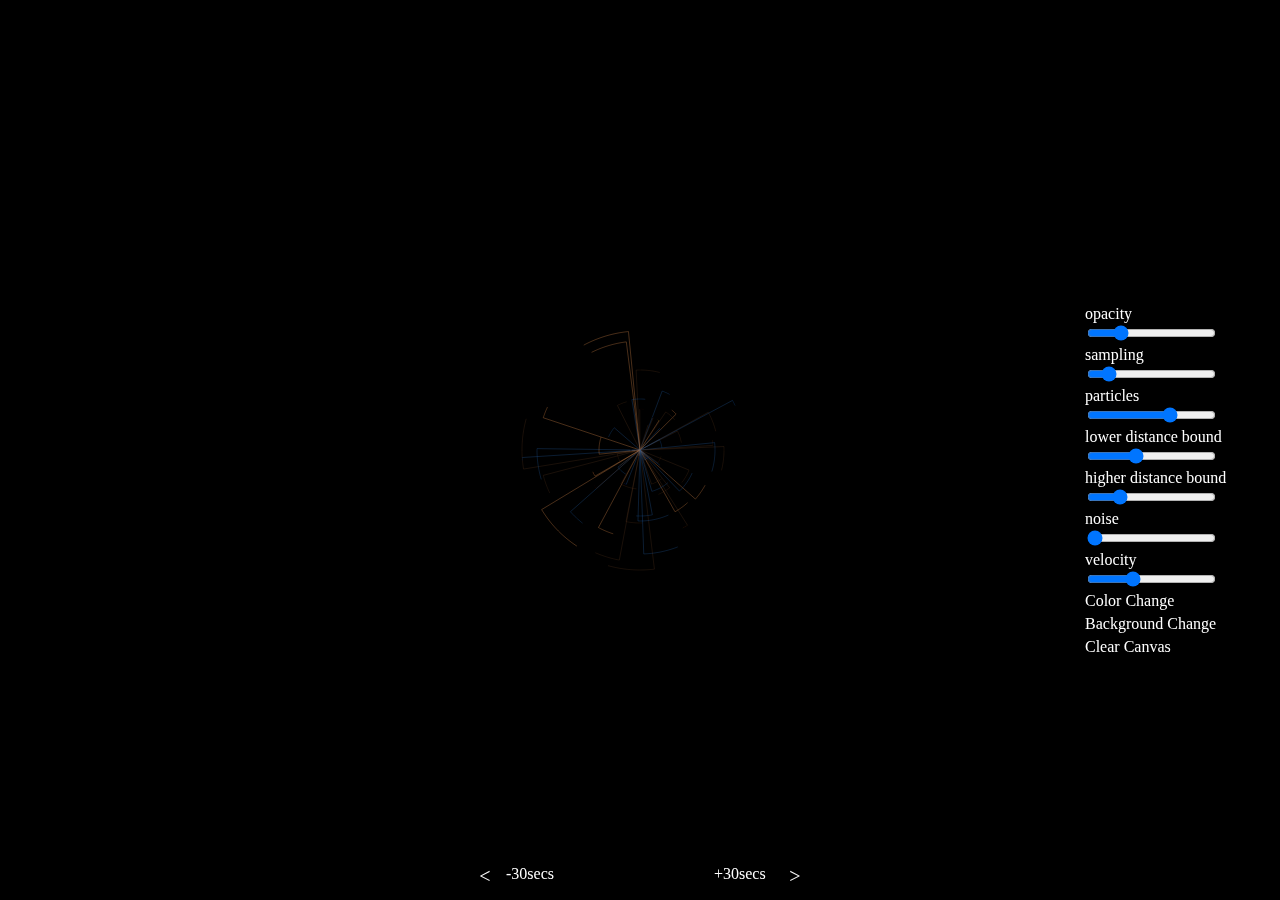
==== electric/index.html @ bdda0331 "Update for maintaining particle draws" ====
<head>
	<link rel="stylesheet" href="css/index.css">
	<script src="js/index.js"></script>
	<script src="https://ajax.googleapis.com/ajax/libs/jquery/3.3.1/jquery.min.js"></script>
</head>
<body>
  	<canvas id="main" width="300px"   height="300px"> 
	</canvas>
	<audio id="myAudio">
		<!-- <source id="mp3source" src="../../Visualizer/audio/arcadeElectro.mp3" type="audio/mpeg"> -->
		<source id="mp3source" type="audio/mpeg">
	</audio>

	<div class="controls">
		<div class="opacityFill">
			opacity<input class="opacitySlider" type="range" min="1" max="40" value="10" id="opacity_slider">
		</div>
		<div class="samplingInterval">
			sampling<input class="samplingSlider" type="range" min="1" max="150" value="20" id="sampling_slider">
		</div>
		<div class="numParticles">
			particles<input class="particlesSlider" type="range" min="1" max="150" value="100" id="particles_slider">
		</div>
		<div class="lowerDistance">
			lower distance bound<input class="lowerDistanceSlider" type="range" min="1" max="80" value="30" id="lowerDistance_slider">
		</div>
		<div class="higherDistance">
			higher distance bound<input class="higherDistanceSlider" type="range" min="80" max="400" value="150" id="higherDistance_slider">
		</div>
		<div class="noise">
			noise<input class="noiseSlider" type="range" min="1" max="5" value="1" id="noise_slider">
		</div>
		<div class="velocity">
			velocity<input class="velocitySlider" type="range" min="1" max="10" value="4" id="velocity_slider">
		</div>
		<div id="colors" class="colors">
			Color Change
		</div>
		<div class="background" id="background">
			Background Change
		</div>
		<div class="clear" id="clear">
			Clear Canvas
		</div>
	</div>
	<div class="songSelect">
		<div class="selectLeft">&lt;</div>
		<div class="jumpBack">-30secs</div>
		<div class="songName"></div>
		<div class="jumpForward">+30secs</div>
		<div class="selectRight">&gt;</div>
	</div>
	<script src="js/songNames.js"></script>
	<script src="js/audioSetup.js"></script>
</body>
---- electric/css/index.css ----
@font-face {
  font-family: 'aadhunik';
  src: url('../aadhunik/Aadhunik.ttf');
}

body
{
    font-family: 'aadhunik';
    margin: 0;
    color: white;
}

canvas
{
    background-color: black;
}

.controls {
  position: absolute;
  z-index: 3;
  height: 300px;
  width: 200px;
  left: calc(100% - 200px);
  top: calc(50% - 150px);
  border-radius: 5px;
}

.controls div {
  margin-top: 5px;
  margin-left: 5px
}

.controls input {
  display: block;
}

.colors {
  cursor: pointer;
}

.background {
  cursor: pointer;
}

.clear {
  cursor: pointer;
}

.colors:hover {
  color: red;
  transition: 0.2s ease-out;
}

.background:hover {
  color: red;
  transition: 0.2s ease-out;
}

.clear:hover {
  color: red;
  transition: 0.2s ease-out;
}

.songSelect {
  position: absolute;
  height: 50px;
  width: 400px;
  top: calc(100% - 50px);
  left: calc(50% - 200px);
}

.songName {
  position: relative;
  width: 200px;
  height: 30px;
  left: 100px;
  top: 0px;
  text-align: center;
  margin-top: 15px;
  cursor: pointer;
}

.jumpForward {
  position: absolute;
  width: 30px;
  height: 30px;
  top: 0px;
  margin-top: 15px;
  text-align: center;
  left: 274px;
  cursor: pointer;
}

.jumpBack {
  position: absolute;
  width: 30px;
  height: 30px;
  top: 0px;
  margin-top: 15px;
  text-align: center;
  left: 66px;
  cursor: pointer;
}

.selectLeft {
  position: absolute;
  height: 30px;
  width: 30px;
  left: 30px;
  margin-top: 15px;
  text-align: center;
  cursor: pointer;
  font-size: 20px;
}

.songSelect div:hover {
  color: red;
  transition: 0.2s ease-out;
}

.selectRight {
  position: absolute;
  height: 30px;
  width: 30px;
  left: 340px;
  top: 0px;
  margin-top: 15px;
  text-align: center;
  cursor: pointer;
  font-size: 20px;
}
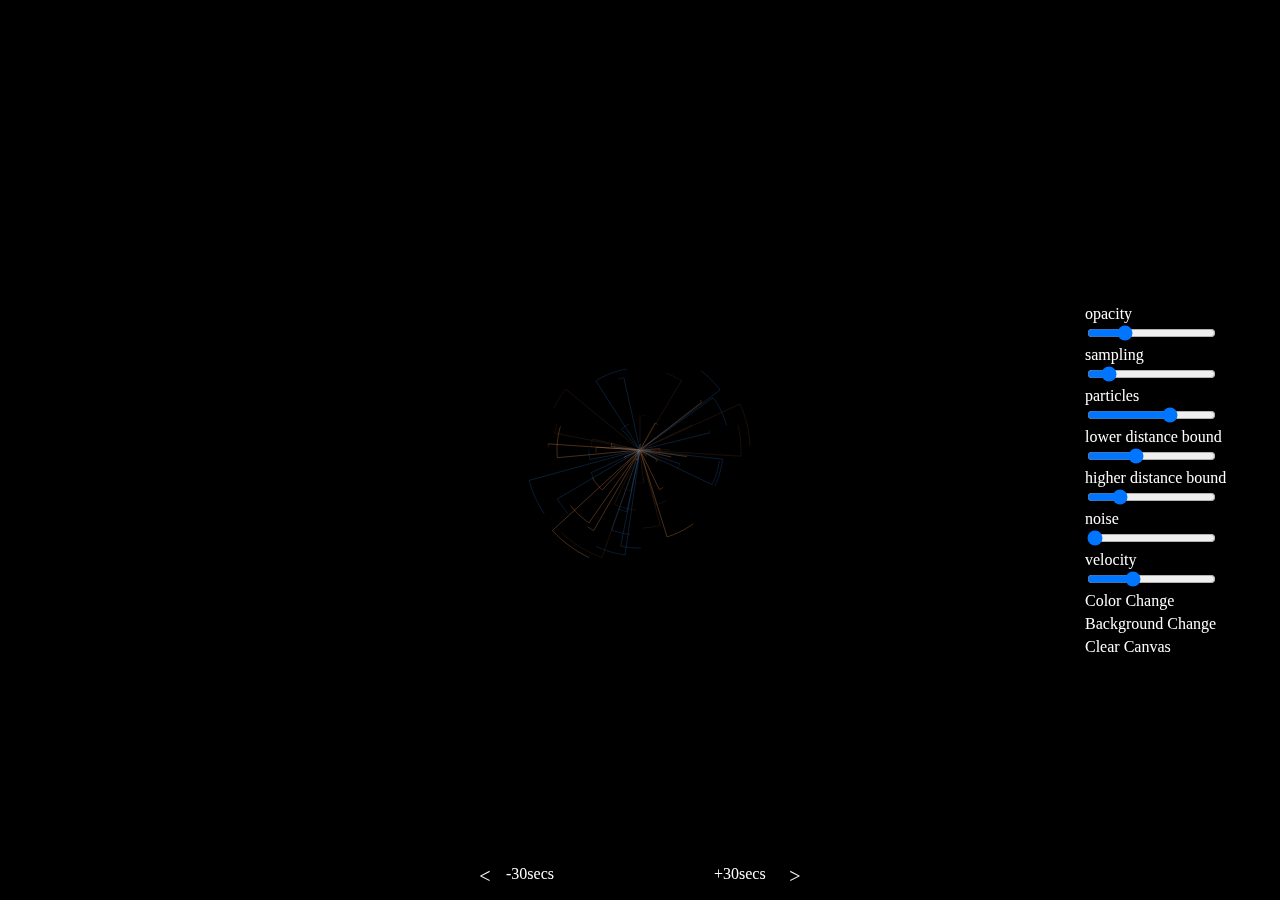
==== commit 82fcb8c9: "audio changes" ====
--- a/electric/index.html
+++ b/electric/index.html
@@ -6,14 +6,14 @@
 <body>
   	<canvas id="main" width="300px"   height="300px"> 
 	</canvas>
-	<audio id="myAudio">
+	<audio id="myAudio" autoplay>
 		<!-- <source id="mp3source" src="../../Visualizer/audio/arcadeElectro.mp3" type="audio/mpeg"> -->
 		<source id="mp3source" type="audio/mpeg">
 	</audio>
 
 	<div class="controls">
 		<div class="opacityFill">
-			opacity<input class="opacitySlider" type="range" min="1" max="40" value="10" id="opacity_slider">
+			opacity<input class="opacitySlider" type="range" min="1" max="20" value="6" id="opacity_slider">
 		</div>
 		<div class="samplingInterval">
 			sampling<input class="samplingSlider" type="range" min="1" max="150" value="20" id="sampling_slider">
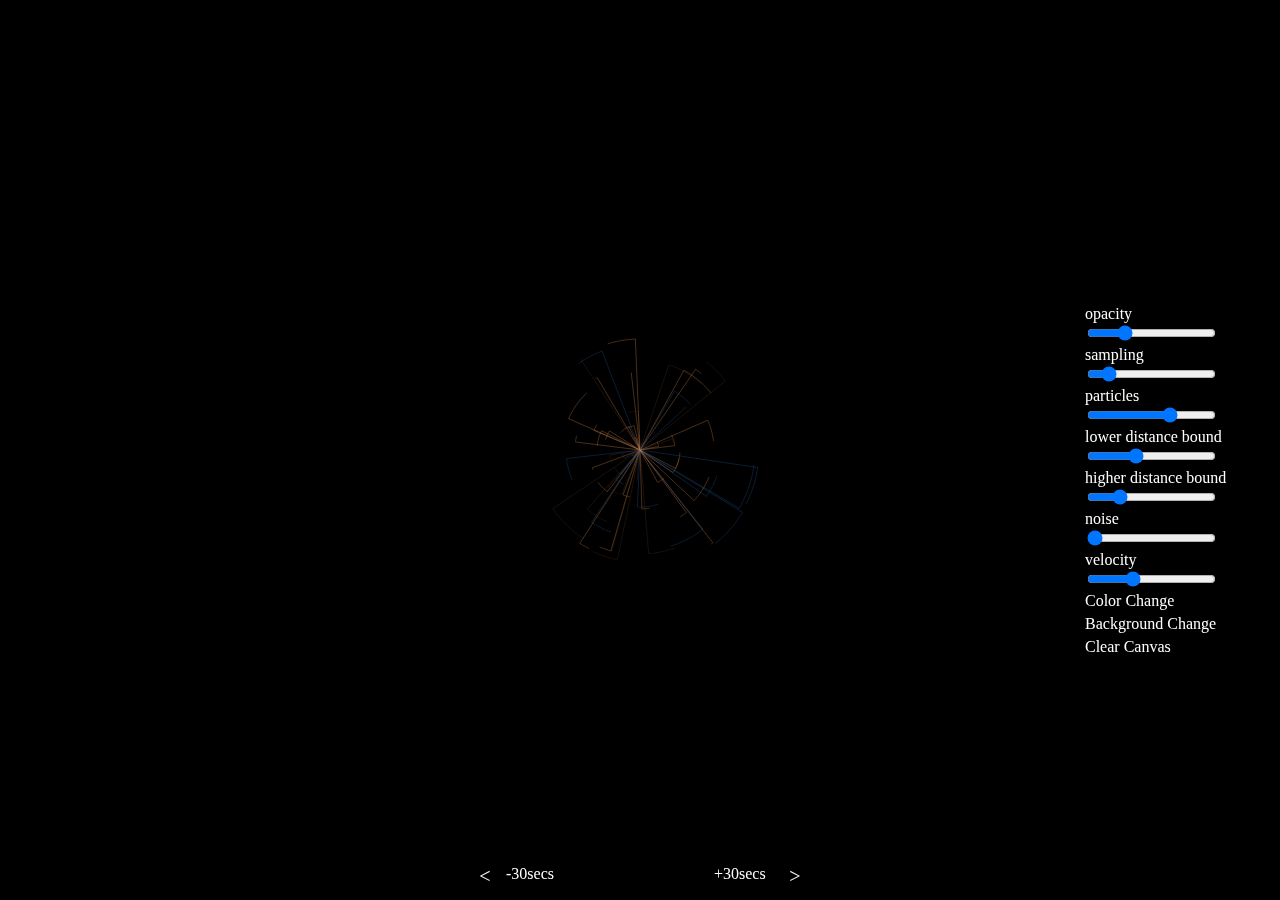
==== commit 7fa92ebb: "Remove the muted prop" ====
--- a/electric/index.html
+++ b/electric/index.html
@@ -10,6 +10,10 @@
 		<!-- <source id="mp3source" src="../../Visualizer/audio/arcadeElectro.mp3" type="audio/mpeg"> -->
 		<source id="mp3source" type="audio/mpeg">
 	</audio>
+
+<!-- 	<div class="startPanel">
+		<div class="startButton">Start the visualiser!</div>
+	</div> -->
 
 	<div class="controls">
 		<div class="opacityFill">
